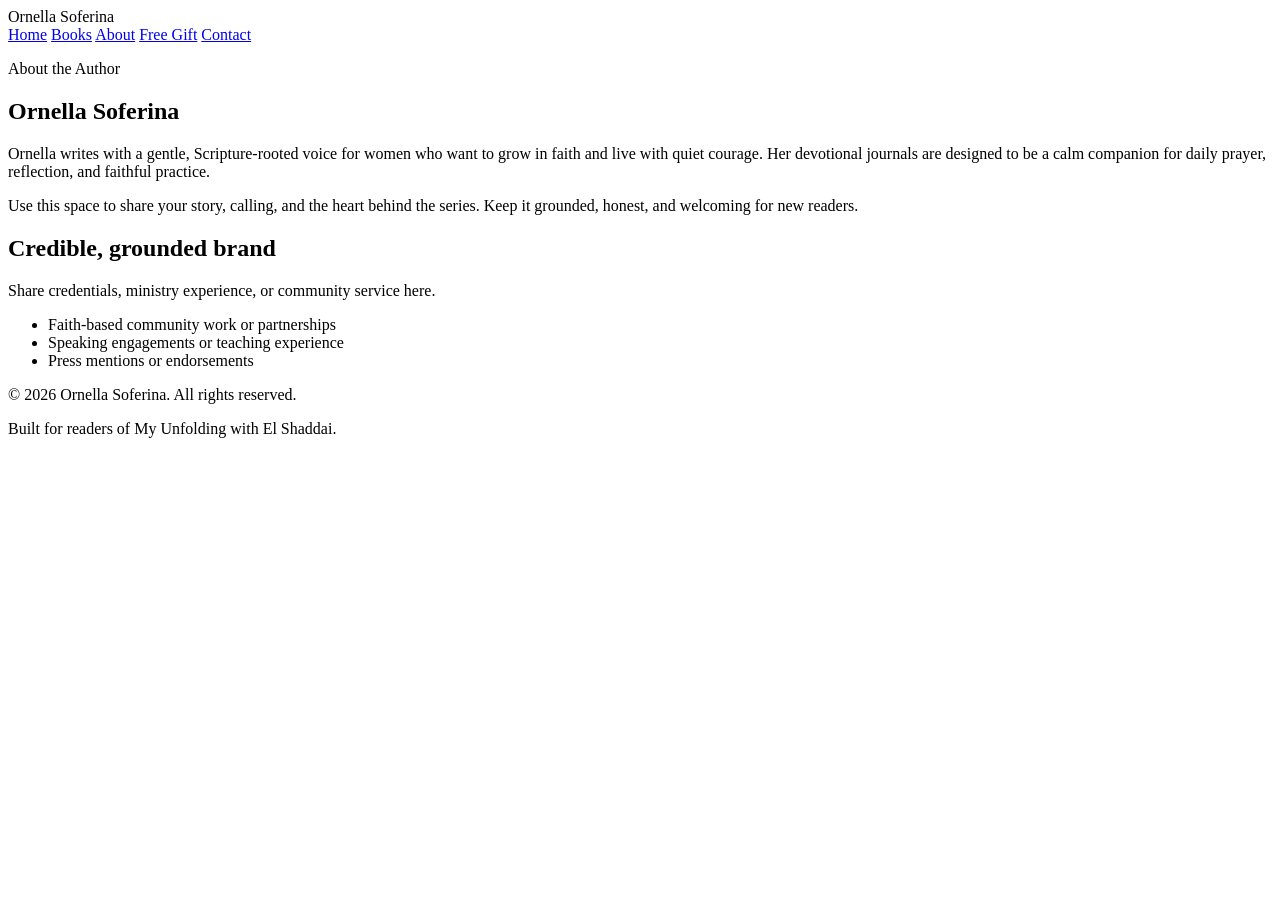
==== about.html @ 75cca156 "Create about.html" ====
<!DOCTYPE html>
<html lang="en">
<head>
  <meta charset="UTF-8">
  <meta name="viewport" content="width=device-width, initial-scale=1">
  <title>About | Ornella Soferina</title>
  <meta name="description" content="[Edit this description]">
  <meta name="keywords" content="Christian author, devotional journaling">
  <meta property="og:title" content="[Edit Open Graph title]">
  <meta property="og:description" content="[Edit Open Graph description]">
  <meta property="og:type" content="website">
  <meta property="og:url" content="[Edit site URL]">
  <meta property="og:image" content="assets/cover-volume2.png">
  <link rel="stylesheet" href="assets/style.css">
</head>
<body>
  <header class="site-header">
    <div class="wrapper nav">
      <div class="brand">Ornella Soferina</div>
      <nav class="nav-links" aria-label="Main navigation">
        <a href="index.html">Home</a>
        <a href="books.html">Books</a>
        <a href="about.html">About</a>
        <a href="free-gift.html">Free Gift</a>
        <a href="contact.html">Contact</a>
      </nav>
    </div>
  </header>

  <main>
    <section class="hero">
      <div class="wrapper hero-grid">
        <div>
          <p class="meta">About the Author</p>
          <h1>Ornella Soferina</h1>
          <p>Ornella writes with a gentle, Scripture-rooted voice for women who want to grow in faith and live with quiet courage. Her devotional journals are designed to be a calm companion for daily prayer, reflection, and faithful practice.</p>
          <p>Use this space to share your story, calling, and the heart behind the series. Keep it grounded, honest, and welcoming for new readers.</p>
        </div>
        <div class="card">
          <h2>Credible, grounded brand</h2>
          <p class="meta">Share credentials, ministry experience, or community service here.</p>
          <ul>
            <li>Faith-based community work or partnerships</li>
            <li>Speaking engagements or teaching experience</li>
            <li>Press mentions or endorsements</li>
          </ul>
        </div>
      </div>
    </section>
  </main>

  <footer class="site-footer">
    <div class="wrapper">
      <p>© <span id="year"></span> Ornella Soferina. All rights reserved.</p>
      <p>Built for readers of My Unfolding with El Shaddai.</p>
    </div>
  </footer>

  <script>
    document.getElementById("year").textContent = new Date().getFullYear();
  </script>
</body>
</html>
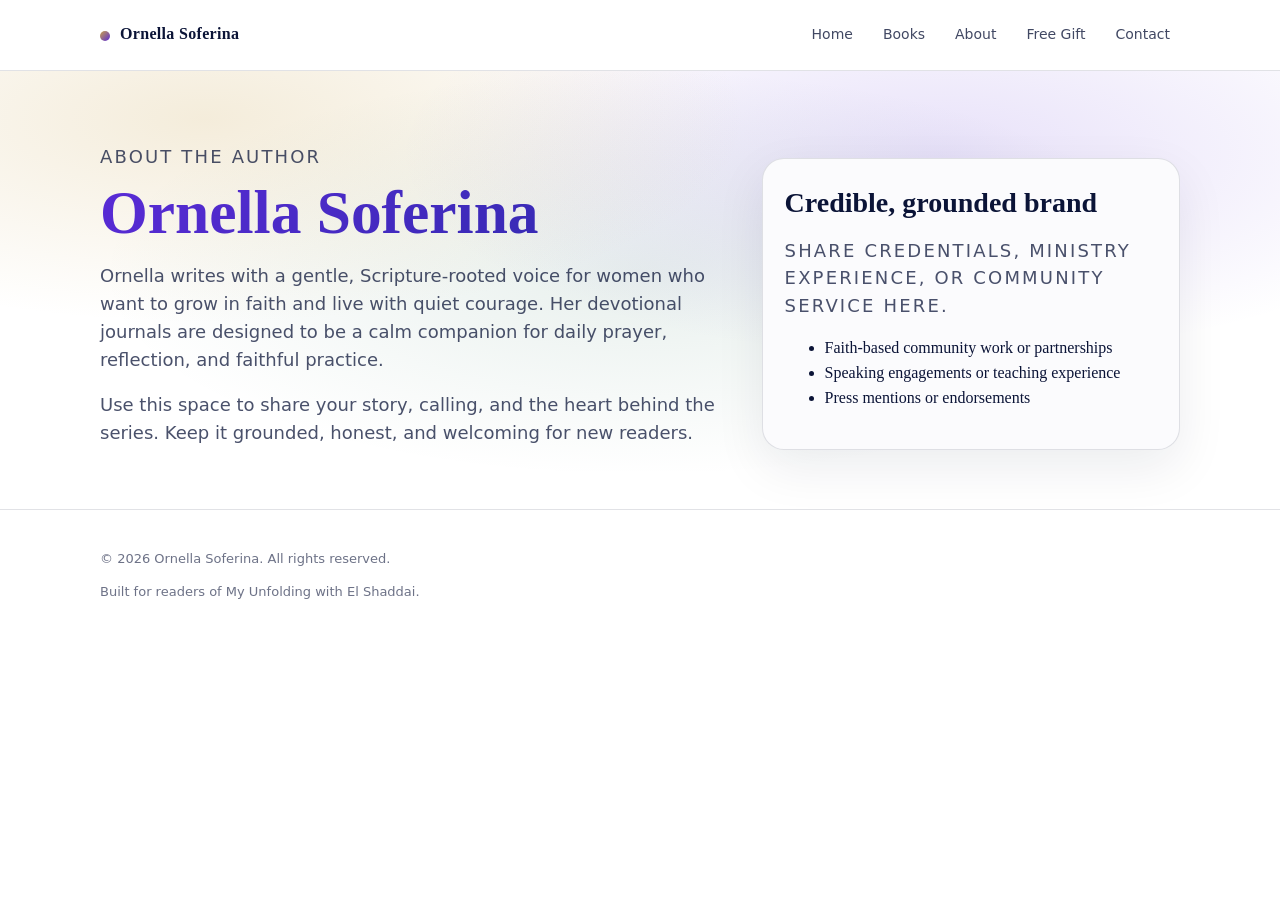
==== commit d84de230: "Update about.html" ====
--- a/about.html
+++ b/about.html
@@ -12,6 +12,8 @@
   <meta property="og:url" content="[Edit site URL]">
   <meta property="og:image" content="assets/cover-volume2.png">
   <link rel="stylesheet" href="assets/style.css">
+  <link rel="icon" href="assets/favicon.png" type="image/png">
+<link rel="apple-touch-icon" href="assets/favicon.png">
 </head>
 <body>
   <header class="site-header">
--- a/assets/style.css
+++ b/assets/style.css
@@ -0,0 +1,212 @@
+:root{
+  --bg:#ffffff;
+  --ink:#0b1437;          /* deep navy */
+  --muted:rgba(11,20,55,.74);
+  --purple:#5a2bd6;
+  --indigo:#2b2aa8;
+  --gold:#c9a24a;
+  --gold-soft:#f3e7c6;
+  --emerald:#1f6b4e;
+
+  --card:#fbfbfd;
+  --border:rgba(11,20,55,.12);
+  --shadow:0 18px 50px rgba(11,20,55,.08);
+  --radius:22px;
+}
+
+*{box-sizing:border-box}
+html,body{margin:0;padding:0}
+body{
+  background:var(--bg);
+  color:var(--ink);
+  line-height:1.55;
+  font-family: ui-serif, "Georgia", "Times New Roman", serif;
+}
+
+a{color:inherit;text-decoration:none}
+
+.wrapper{
+  width:min(1080px,92vw);
+  margin:0 auto;
+}
+
+.site-header{
+  position:sticky;
+  top:0;
+  z-index:50;
+  background:rgba(255,255,255,.86);
+  backdrop-filter:blur(10px);
+  border-bottom:1px solid var(--border);
+}
+
+.nav{
+  display:flex;
+  align-items:center;
+  justify-content:space-between;
+  padding:16px 0;
+  gap:16px;
+}
+
+.brand{
+  font-weight:750;
+  letter-spacing:.02em;
+}
+
+.brand::before{
+  content:"";
+  display:inline-block;
+  width:10px;height:10px;
+  border-radius:50%;
+  margin-right:10px;
+  background:linear-gradient(135deg,var(--gold),var(--purple));
+  vertical-align:middle;
+}
+
+.nav-links{
+  display:flex;
+  gap:10px;
+  flex-wrap:wrap;
+  font-family: ui-sans-serif, system-ui, -apple-system, Segoe UI, Roboto, Arial, sans-serif;
+  font-size:14px;
+  color:rgba(11,20,55,.78);
+}
+.nav-links a{
+  padding:8px 10px;
+  border-radius:999px;
+}
+.nav-links a:hover{
+  background:rgba(90,43,214,.08);
+  color:var(--ink);
+}
+
+/* HERO */
+.hero{
+  position:relative;
+  padding:72px 0 44px;
+  overflow:hidden;
+}
+.hero::before{
+  content:"";
+  position:absolute;
+  inset:-40px -40px auto -40px;
+  height:440px;
+  background:
+    radial-gradient(900px 340px at 18% 20%, rgba(201,162,74,.20), transparent 60%),
+    radial-gradient(900px 340px at 72% 28%, rgba(90,43,214,.14), transparent 60%),
+    radial-gradient(900px 340px at 50% 55%, rgba(31,107,78,.10), transparent 60%);
+  pointer-events:none;
+}
+
+.hero-grid{
+  position:relative;
+  display:grid;
+  grid-template-columns:1.2fr .8fr;
+  gap:34px;
+  align-items:center;
+}
+
+.meta{
+  font-family: ui-sans-serif, system-ui, -apple-system, Segoe UI, Roboto, Arial, sans-serif;
+  letter-spacing:.12em;
+  text-transform:uppercase;
+  font-size:12px;
+  color:rgba(11,20,55,.66);
+  margin:0 0 10px;
+}
+
+h1{
+  font-size:clamp(40px,4.8vw,64px);
+  line-height:1.03;
+  margin:0 0 14px;
+  background:linear-gradient(135deg,var(--purple),var(--indigo));
+  -webkit-background-clip:text;
+  background-clip:text;
+  color:transparent;
+}
+
+.hero p{
+  font-family: ui-sans-serif, system-ui, -apple-system, Segoe UI, Roboto, Arial, sans-serif;
+  font-size:18px;
+  color:var(--muted);
+  max-width:56ch;
+}
+
+.cta-group{
+  display:flex;
+  gap:12px;
+  flex-wrap:wrap;
+  margin-top:22px;
+}
+
+.button{
+  display:inline-flex;
+  align-items:center;
+  justify-content:center;
+  gap:10px;
+  padding:12px 18px;
+  border-radius:999px;
+  font-family: ui-sans-serif, system-ui, -apple-system, Segoe UI, Roboto, Arial, sans-serif;
+  font-weight:650;
+  font-size:14px;
+  border:1px solid var(--border);
+  background:#fff;
+  box-shadow:0 10px 30px rgba(11,20,55,.06);
+}
+
+.button.primary{
+  background:linear-gradient(135deg, rgba(201,162,74,.95), rgba(201,162,74,.65));
+  border-color:rgba(201,162,74,.55);
+}
+.button.secondary{
+  background:rgba(90,43,214,.08);
+  border-color:rgba(90,43,214,.18);
+}
+
+/* CARDS + SECTIONS */
+.section{ padding:34px 0 56px; }
+.section.light{ background:linear-gradient(180deg, rgba(201,162,74,.08), transparent 55%); }
+
+.card{
+  background:var(--card);
+  border:1px solid var(--border);
+  border-radius:var(--radius);
+  box-shadow:var(--shadow);
+  padding:22px;
+}
+
+.card img{
+  width:100%;
+  height:auto;
+  border-radius:16px;
+  border:1px solid rgba(11,20,55,.12);
+  box-shadow:0 16px 40px rgba(11,20,55,.10);
+}
+
+h2{
+  font-size:28px;
+  margin:0 0 12px;
+}
+h3{ margin:0 0 8px; }
+
+.card-grid{
+  display:grid;
+  gap:16px;
+  margin-top:16px;
+}
+.card-grid.three{
+  grid-template-columns:repeat(3,1fr);
+}
+
+.site-footer{
+  border-top:1px solid var(--border);
+  padding:26px 0;
+  color:rgba(11,20,55,.60);
+  font-family: ui-sans-serif, system-ui, -apple-system, Segoe UI, Roboto, Arial, sans-serif;
+  font-size:13px;
+}
+
+@media (max-width: 900px){
+  .hero-grid{ grid-template-columns:1fr; }
+  .card-grid.three{ grid-template-columns:1fr; }
+}
+
